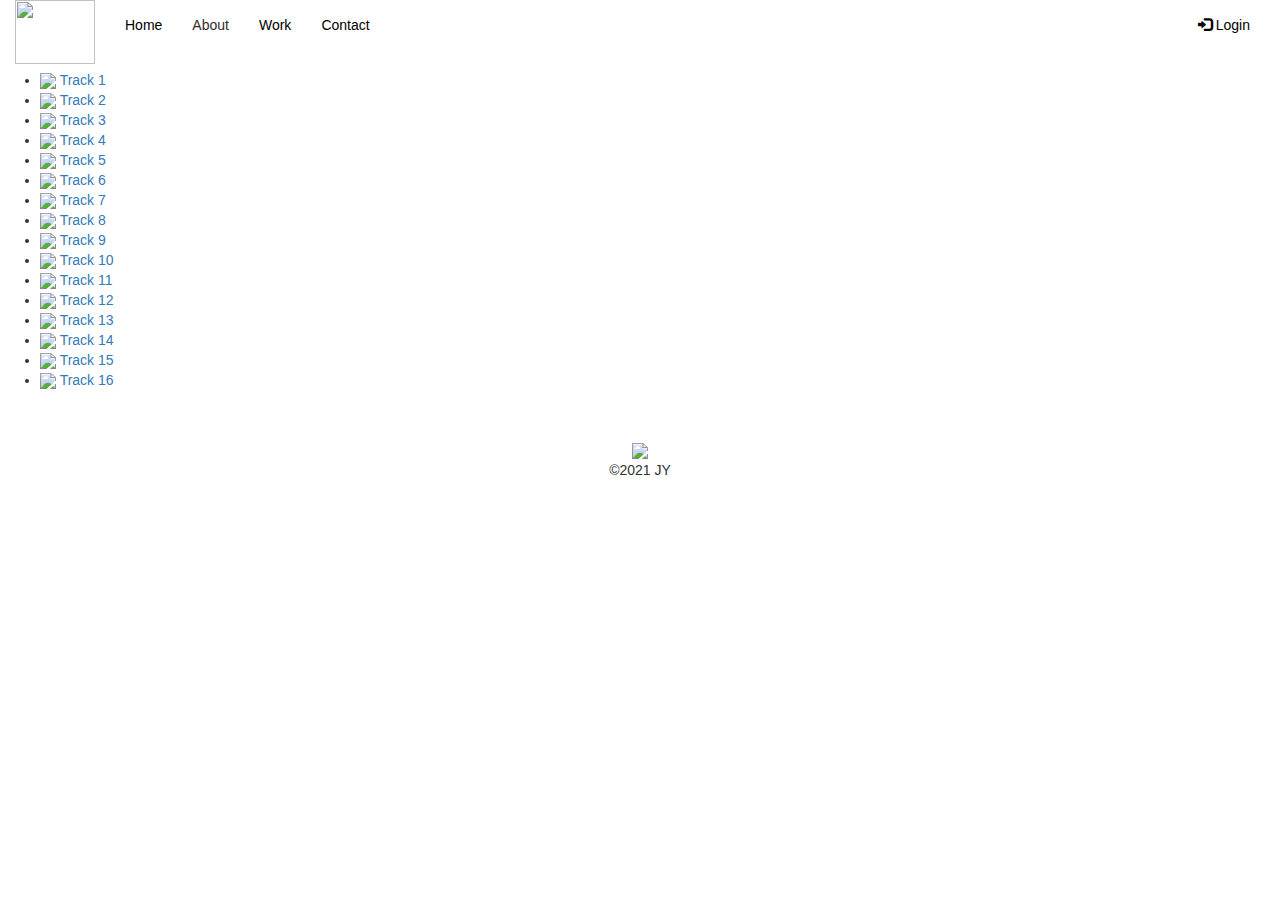
==== index.html @ b861fa4c "Create index.html" ====
<!DOCTYPE html>
<html lang="en">
<head>
  <title>Bootstrap Example</title>
  <meta charset="utf-8">
  <meta name="viewport" content="width=device-width, initial-scale=1">
  <link rel="stylesheet" href="https://maxcdn.bootstrapcdn.com/bootstrap/3.4.1/css/bootstrap.min.css">
    <link rel="stylesheet" href="https://cdnjs.cloudflare.com/ajax/libs/normalize/5.0.0/normalize.css">
    <link href ="main.css" rel="stylesheet" type="text/css">
    <script src="https://ajax.googleapis.com/ajax/libs/jquery/3.5.1/jquery.min.js"></script>
    <script src="https://maxcdn.bootstrapcdn.com/bootstrap/3.4.1/js/bootstrap.min.js"></script>
    <script src="https://ajax.googleapis.com/ajax/libs/jquery/1.12.4/jquery.min.js"></script>

</head>
<body>

  <div class="cover" >
    <nav class="navbar navbar-inverse" style="background-color: transparent; border:0;">
        <div class="container-fluid">
          <div class="navbar-header">
            <button type="button" class="navbar-toggle" data-toggle="collapse" data-target="#myNavbar">
              <span class="icon-bar"></span>
              <span class="icon-bar"></span>
              <span class="icon-bar"></span>                        
            </button>

            <a class="navbar-brand" href="#"> <img src="music.png" style="margin-top:-15px;height:64px;width: 80px;"></a>
          </div>
          <div class="collapse navbar-collapse" id="myNavbar">
            <ul class="nav navbar-nav"  >
              <li class="active"><a href="http://127.0.0.1:5502/index.html" style="color:black; background-color:transparent;" >Home</a></li>
              <li><a href="http://127.0.0.1:5502/about.html"style="color:rgb(51, 44, 44);">About</a></li>
              <li><a href="#"style="color:black;">Work</a></li>
              <li><a href="http://127.0.0.1:5502/contact.html"style="color:black;">Contact</a></li>
            </ul>
            <ul class="nav navbar-nav navbar-right">
              <li><a href="#"style="color:black;"><span class="glyphicon glyphicon-log-in"></span> Login</a></li>
            </ul>
          </div>
        </div>
      </nav>
    </div>

 <div class="work-container">
 <ul id="rig">
     <li onclick = "location.href='works_detail.html'">
         <a class="rig-cell" href="https://music.youtube.com">
             <img class="rig-img" src="1.jpg">
             <span class="rig-overlay"></span>
             <span class="rig-text">Track 1</span>
         </a>
     </li>
     <li onclick = "location.href='works_detail.html'" >
         <a class="rig-cell" href="https://music.youtube.com">
             <img class="rig-img" src="2.jpg">
             <span class="rig-overlay"></span>
             <span class="rig-text">Track 2</span>
         </a>
     </li>
     <li onclick = "location.href='works_detail.html'">
         <a class="rig-cell" href="https://music.youtube.com">
             <img class="rig-img" src="3.jpg">
             <span class="rig-overlay"></span>
             <span class="rig-text">Track 3</span>
         </a>
     </li>
     <li onclick = "location.href='works_detail.html'" >
         <a class="rig-cell" href="https://music.youtube.com">
             <img class="rig-img" src="4.jpg">
             <span class="rig-overlay"></span>
             <span class="rig-text">Track 4</span>
         </a>
     </li>
     <li onclick = "location.href='works_detail.html'" >
         <a class="rig-cell" href="https://music.youtube.com">
             <img class="rig-img" src="5.jpg">
             <span class="rig-overlay"></span>
             <span class="rig-text">Track 5</span>
         </a>
     </li>
     <li onclick = "location.href='works_detail.html'" >
         <a class="rig-cell" href="https://music.youtube.com">
             <img class="rig-img" src="6.jpg">
             <span class="rig-overlay"></span>
             <span class="rig-text">Track 6</span>
         </a>
     </li>
     <li onclick = "location.href='works_detail.html'" >
         <a class="rig-cell" href="https://music.youtube.com">
             <img class="rig-img" src="7.jpg">
             <span class="rig-overlay"></span>
             <span class="rig-text">Track 7</span>
         </a>
     </li>
     <li onclick = "location.href='works_detail.html'" >
         <a class="rig-cell" href="https://music.youtube.com">
             <img class="rig-img" src="8.jpg">
             <span class="rig-overlay"></span>
             <span class="rig-text">Track 8</span>
         </a>
     </li>
     <li onclick = "location.href='works_detail.html'" >
         <a class="rig-cell" href="https://music.youtube.com">
             <img class="rig-img" src="9.jpg">
             <span class="rig-overlay"></span>
             <span class="rig-text">Track 9</span>
         </a>
     </li>
     <li onclick = "location.href='works_detail.html'" >
         <a class="rig-cell" href="https://music.youtube.com">
             <img class="rig-img" src="10.jpg">
             <span class="rig-overlay"></span>
             <span class="rig-text">Track 10</span>
         </a>
     </li>
     <li onclick = "location.href='works_detail.html'" >
         <a class="rig-cell" href="https://music.youtube.com">
             <img class="rig-img" src="11.jpg">
             <span class="rig-overlay"></span>
             <span class="rig-text">Track 11</span>
         </a>
     </li>
     <li onclick = "location.href='works_detail.html'" >
         <a class="rig-cell" href="https://music.youtube.com">
             <img class="rig-img" src="1.jpg">
             <span class="rig-overlay"></span>
             <span class="rig-text">Track 12</span>
         </a>
     </li>
     <li onclick = "location.href='works_detail.html'">
      <a class="rig-cell" href="https://music.youtube.com">
          <img class="rig-img" src="2.jpg">
          <span class="rig-overlay"></span>
          <span class="rig-text">Track 13</span>
      </a>
  </li>
  <li onclick = "location.href='works_detail.html'" >
      <a class="rig-cell" href="https://music.youtube.com">
          <img class="rig-img" src="3.jpg">
          <span class="rig-overlay"></span>
          <span class="rig-text">Track 14</span>
      </a>
  </li>
  <li onclick = "location.href='works_detail.html'">
      <a class="rig-cell" href="https://music.youtube.com">
          <img class="rig-img" src="4.jpg">
          <span class="rig-overlay"></span>
          <span class="rig-text">Track 15</span>
      </a>
  </li>
  <li onclick = "location.href='works_detail.html'" >
      <a class="rig-cell" href="https://music.youtube.com">
          <img class="rig-img" src="5.jpg">
          <span class="rig-overlay"></span>
          <span class="rig-text">Track 16</span>
      </a>
  </li>
 </ul>
 </div>
</div><br>

<footer class="container-fluid text-center"style="height:0.01px;margin-top:20px">
  <img src="headphones.png" style="width:15%;margin-bottom: 0px;">
  <br>
      ©2021 JY
  </footer>

</body>
</html>
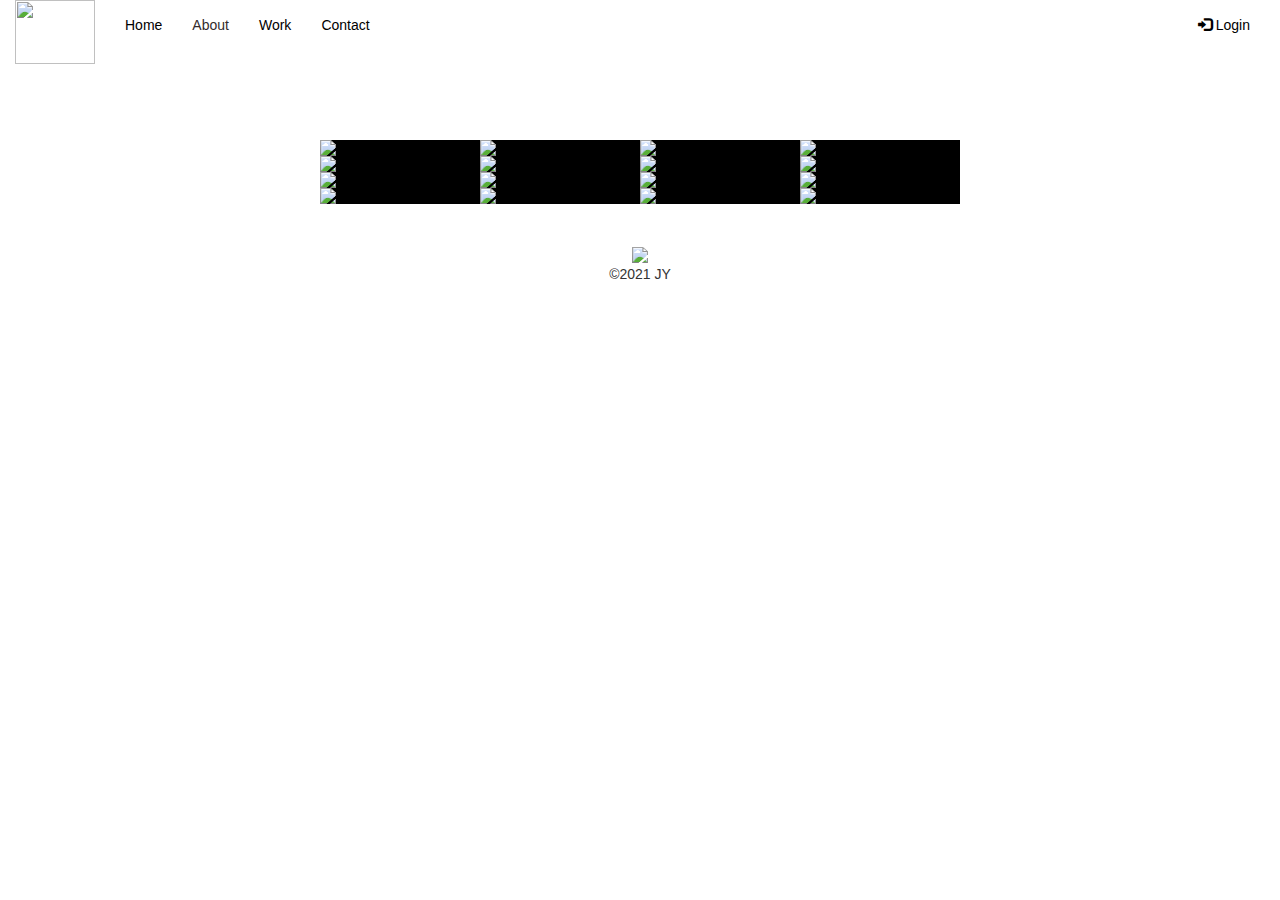
==== commit f585b472: "Update index.html" ====
--- a/index.html
+++ b/index.html
@@ -1,7 +1,7 @@
 <!DOCTYPE html>
 <html lang="en">
 <head>
-  <title>Bootstrap Example</title>
+  <title>Music</title>
   <meta charset="utf-8">
   <meta name="viewport" content="width=device-width, initial-scale=1">
   <link rel="stylesheet" href="https://maxcdn.bootstrapcdn.com/bootstrap/3.4.1/css/bootstrap.min.css">
--- a/main.css
+++ b/main.css
@@ -0,0 +1,141 @@
+.navbar {
+    margin-bottom: 0;
+    border-radius: 0;
+  }
+  footer {
+          background-color: rgb(34, 32, 32);
+          /* padding: 2px; */
+  }
+
+  body{
+    background-color:white;
+  }
+  .row {
+  display: -ms-flexbox; /* IE10 */
+  display: flex;
+  -ms-flex-wrap: wrap; /* IE10 */
+  flex-wrap: wrap;
+  padding: 0 35px;
+  }
+
+  /* Create four equal columns that sits next to each other */
+  .column {
+  -ms-flex: 25%; /* IE10 */
+  flex: 25%;
+  max-width: 15%;
+  padding: 0 20px;
+  }
+
+  .column img {
+  margin-top: 8px;
+  vertical-align: middle;
+  width: 100%;
+  }
+  .work-container{
+      background-color: white;
+      margin-top:7%;
+      align: center;
+  }
+
+  #rig {
+      vertical-align: center;
+      height: 70%;
+      max-width:50%;
+      margin:0 auto; 
+      padding:0;
+      font-size:0;
+      list-style:none;
+      background-color:#000;
+  }
+  #rig li {
+      display: inline-block;
+      *display:inline;
+      width:25%;
+      vertical-align:middle;
+      box-sizing:border-box;
+      margin:0;
+      padding:0;
+  }
+  
+  .rig-cell {
+      /*margin:12px;
+      box-shadow:0 0 6px rgba(0,0,0,0.3);*/
+      display:block;
+      position: relative;
+      overflow:hidden;
+  }
+  .rig-img {
+      display:block;
+      width: 100%;
+      height: auto;
+      border:none;
+      transform:scale(1);
+      transition:all 1s;
+  }
+
+  #rig li:hover .rig-img {
+      transform:scale(1.05);
+  }
+          
+  .rig-overlay {
+      position: absolute;
+      display:block;
+      top: 0;
+      left: 0;
+      bottom: 0;
+      right: 0;
+      margin: auto;
+      background: #0A1931 url(img/link.png) no-repeat center 20%;
+      background-size:50px 50px;
+      opacity:0;
+      filter:alpha(opacity=0);
+      transition:all 0.6s;
+  }
+  #rig li:hover .rig-overlay {
+      opacity:0.8;
+  }
+  .rig-text {
+      display:block;
+      padding:0 30px;
+      box-sizing:border-box;
+      position:absolute;
+      left:0;
+      width:100%;
+      text-align:center;
+      text-transform:capitalize;
+      font-size:18px;
+      font-weight:bold;
+      font-family: 'Oswald', sans-serif;
+      font-weight:normal!important;
+      top:40%;
+      color:white;
+      opacity:0;
+      filter:alpha(opacity=0);
+      transform:translateY(-20px);
+      transition:all .3s;
+  }
+  #rig li:hover .rig-text {
+      transform:translateY(0px);
+      opacity:0.9;
+  }
+  @media screen and (max-width: 800px) {
+  .column {
+      -ms-flex: 50%;
+      flex: 50%;
+      max-width: 50%;
+  }
+  #rig li {
+          width:33.33%;
+      }
+  }
+
+  @media screen and (max-width: 600px) {
+  .column {
+      -ms-flex: 100%;
+      flex: 100%;
+      max-width: 100%;
+  }
+  #rig li {
+          width:50%;
+      }
+  }
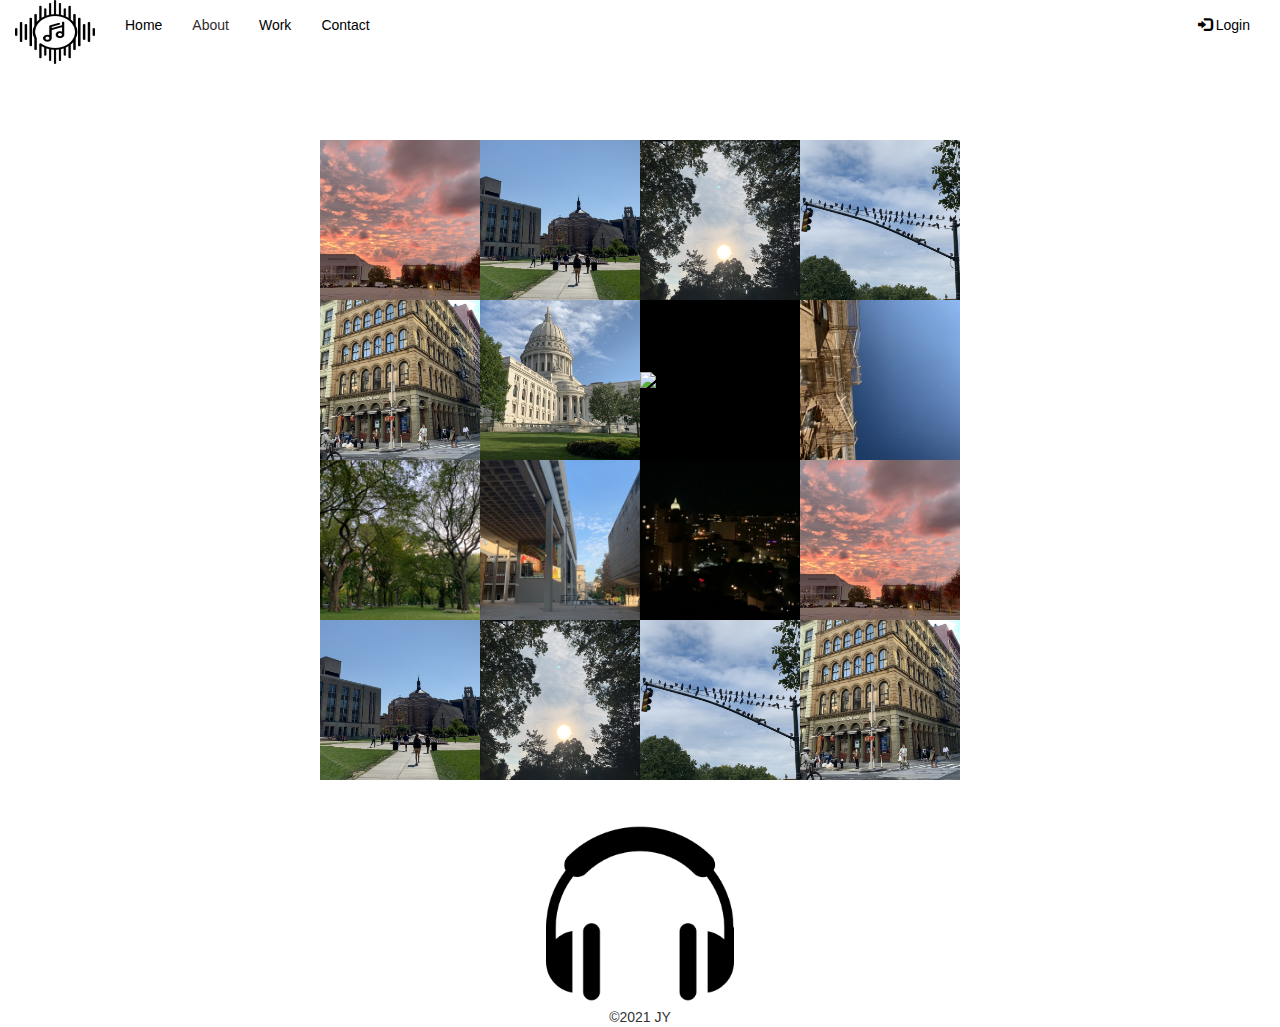
==== commit a07ed8e5: "Update index.html" ====
--- a/index.html
+++ b/index.html
@@ -29,12 +29,12 @@
           <div class="collapse navbar-collapse" id="myNavbar">
             <ul class="nav navbar-nav"  >
               <li class="active"><a href="http://127.0.0.1:5502/index.html" style="color:black; background-color:transparent;" >Home</a></li>
-              <li><a href="http://127.0.0.1:5502/about.html"style="color:rgb(51, 44, 44);">About</a></li>
-              <li><a href="#"style="color:black;">Work</a></li>
-              <li><a href="http://127.0.0.1:5502/contact.html"style="color:black;">Contact</a></li>
+              <li><a href="http://127.0.0.1:5502/about.html" style="color:rgb(51, 44, 44);">About</a></li>
+              <li><a href="#" style="color:black;">Work</a></li>
+              <li><a href="http://127.0.0.1:5502/contact.html" style="color:black;">Contact</a></li>
             </ul>
             <ul class="nav navbar-nav navbar-right">
-              <li><a href="#"style="color:black;"><span class="glyphicon glyphicon-log-in"></span> Login</a></li>
+              <li><a href="#" style="color:black;"><span class="glyphicon glyphicon-log-in"></span> Login</a></li>
             </ul>
           </div>
         </div>
@@ -157,9 +157,9 @@
   </li>
  </ul>
  </div>
-</div><br>
+<br>
 
-<footer class="container-fluid text-center"style="height:0.01px;margin-top:20px">
+<footer class="container-fluid text-center" style="height:0.01px;margin-top:20px">
   <img src="headphones.png" style="width:15%;margin-bottom: 0px;">
   <br>
       ©2021 JY
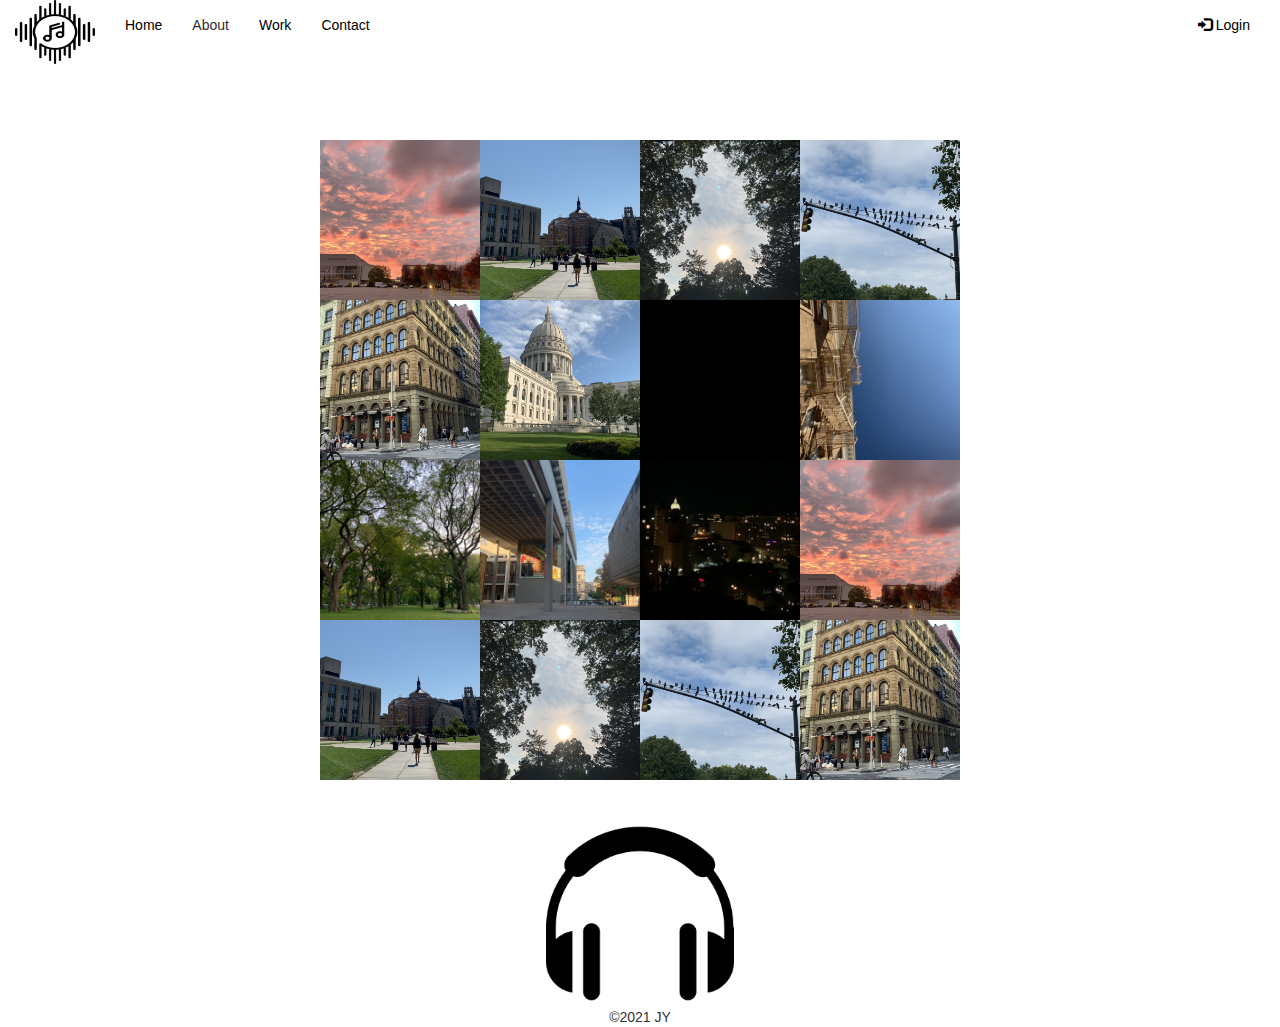
==== commit 02bf0418: "Update index.html" ====
--- a/index.html
+++ b/index.html
@@ -24,7 +24,7 @@
               <span class="icon-bar"></span>                        
             </button>
 
-            <a class="navbar-brand" href="#"> <img src="music.png" style="margin-top:-15px;height:64px;width: 80px;"></a>
+            <a class="navbar-brand" href="#"> <img src="music.png" style="margin-top:-15px;height:64px;width: 80px;" alt=""></a>
           </div>
           <div class="collapse navbar-collapse" id="myNavbar">
             <ul class="nav navbar-nav"  >
@@ -45,112 +45,112 @@
  <ul id="rig">
      <li onclick = "location.href='works_detail.html'">
          <a class="rig-cell" href="https://music.youtube.com">
-             <img class="rig-img" src="1.jpg">
+             <img class="rig-img" src="1.jpg" alt="">
              <span class="rig-overlay"></span>
              <span class="rig-text">Track 1</span>
          </a>
      </li>
      <li onclick = "location.href='works_detail.html'" >
          <a class="rig-cell" href="https://music.youtube.com">
-             <img class="rig-img" src="2.jpg">
+             <img class="rig-img" src="2.jpg" alt="">
              <span class="rig-overlay"></span>
              <span class="rig-text">Track 2</span>
          </a>
      </li>
      <li onclick = "location.href='works_detail.html'">
          <a class="rig-cell" href="https://music.youtube.com">
-             <img class="rig-img" src="3.jpg">
+             <img class="rig-img" src="3.jpg" alt="">
              <span class="rig-overlay"></span>
              <span class="rig-text">Track 3</span>
          </a>
      </li>
      <li onclick = "location.href='works_detail.html'" >
          <a class="rig-cell" href="https://music.youtube.com">
-             <img class="rig-img" src="4.jpg">
+             <img class="rig-img" src="4.jpg" alt="">
              <span class="rig-overlay"></span>
              <span class="rig-text">Track 4</span>
          </a>
      </li>
      <li onclick = "location.href='works_detail.html'" >
          <a class="rig-cell" href="https://music.youtube.com">
-             <img class="rig-img" src="5.jpg">
+             <img class="rig-img" src="5.jpg" alt="">
              <span class="rig-overlay"></span>
              <span class="rig-text">Track 5</span>
          </a>
      </li>
      <li onclick = "location.href='works_detail.html'" >
          <a class="rig-cell" href="https://music.youtube.com">
-             <img class="rig-img" src="6.jpg">
+             <img class="rig-img" src="6.jpg" alt="">
              <span class="rig-overlay"></span>
              <span class="rig-text">Track 6</span>
          </a>
      </li>
      <li onclick = "location.href='works_detail.html'" >
          <a class="rig-cell" href="https://music.youtube.com">
-             <img class="rig-img" src="7.jpg">
+             <img class="rig-img" src="7.jpg" alt="">
              <span class="rig-overlay"></span>
              <span class="rig-text">Track 7</span>
          </a>
      </li>
      <li onclick = "location.href='works_detail.html'" >
          <a class="rig-cell" href="https://music.youtube.com">
-             <img class="rig-img" src="8.jpg">
+             <img class="rig-img" src="8.jpg" alt="">
              <span class="rig-overlay"></span>
              <span class="rig-text">Track 8</span>
          </a>
      </li>
      <li onclick = "location.href='works_detail.html'" >
          <a class="rig-cell" href="https://music.youtube.com">
-             <img class="rig-img" src="9.jpg">
+             <img class="rig-img" src="9.jpg" alt="">
              <span class="rig-overlay"></span>
              <span class="rig-text">Track 9</span>
          </a>
      </li>
      <li onclick = "location.href='works_detail.html'" >
          <a class="rig-cell" href="https://music.youtube.com">
-             <img class="rig-img" src="10.jpg">
+             <img class="rig-img" src="10.jpg" alt="">
              <span class="rig-overlay"></span>
              <span class="rig-text">Track 10</span>
          </a>
      </li>
      <li onclick = "location.href='works_detail.html'" >
          <a class="rig-cell" href="https://music.youtube.com">
-             <img class="rig-img" src="11.jpg">
+             <img class="rig-img" src="11.jpg" alt="">
              <span class="rig-overlay"></span>
              <span class="rig-text">Track 11</span>
          </a>
      </li>
      <li onclick = "location.href='works_detail.html'" >
          <a class="rig-cell" href="https://music.youtube.com">
-             <img class="rig-img" src="1.jpg">
+             <img class="rig-img" src="1.jpg" alt="">
              <span class="rig-overlay"></span>
              <span class="rig-text">Track 12</span>
          </a>
      </li>
      <li onclick = "location.href='works_detail.html'">
       <a class="rig-cell" href="https://music.youtube.com">
-          <img class="rig-img" src="2.jpg">
+          <img class="rig-img" src="2.jpg" alt="">
           <span class="rig-overlay"></span>
           <span class="rig-text">Track 13</span>
       </a>
   </li>
   <li onclick = "location.href='works_detail.html'" >
       <a class="rig-cell" href="https://music.youtube.com">
-          <img class="rig-img" src="3.jpg">
+          <img class="rig-img" src="3.jpg" alt="">
           <span class="rig-overlay"></span>
           <span class="rig-text">Track 14</span>
       </a>
   </li>
   <li onclick = "location.href='works_detail.html'">
       <a class="rig-cell" href="https://music.youtube.com">
-          <img class="rig-img" src="4.jpg">
+          <img class="rig-img" src="4.jpg" alt="">
           <span class="rig-overlay"></span>
           <span class="rig-text">Track 15</span>
       </a>
   </li>
   <li onclick = "location.href='works_detail.html'" >
       <a class="rig-cell" href="https://music.youtube.com">
-          <img class="rig-img" src="5.jpg">
+          <img class="rig-img" src="5.jpg" alt="">
           <span class="rig-overlay"></span>
           <span class="rig-text">Track 16</span>
       </a>
@@ -160,7 +160,7 @@
 <br>
 
 <footer class="container-fluid text-center" style="height:0.01px;margin-top:20px">
-  <img src="headphones.png" style="width:15%;margin-bottom: 0px;">
+  <img src="headphones.png" style="width:15%;margin-bottom: 0px;" alt="">
   <br>
       ©2021 JY
   </footer>
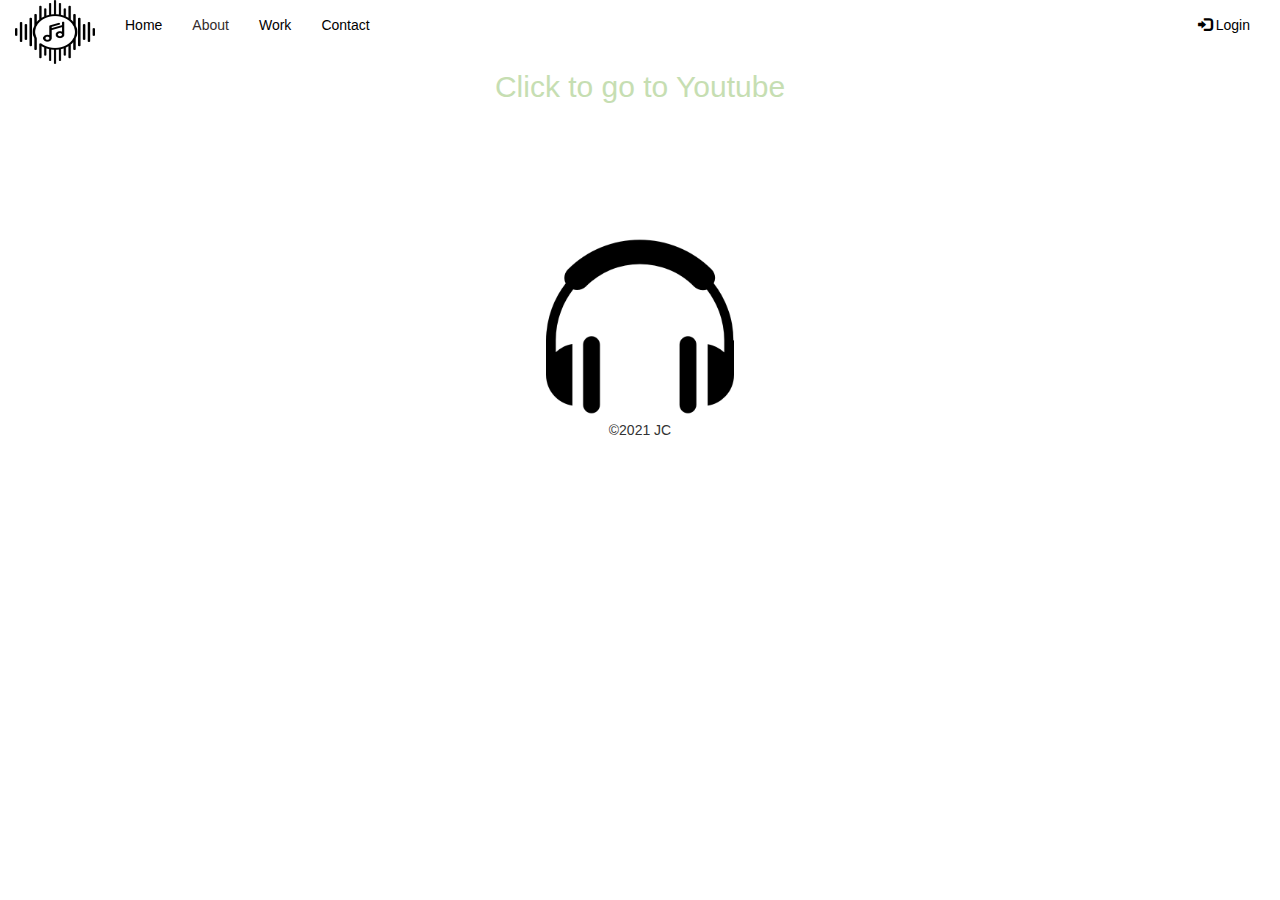
==== commit 2a632a88: "Update index.html" ====
--- a/index.html
+++ b/index.html
@@ -1,7 +1,7 @@
 <!DOCTYPE html>
 <html lang="en">
 <head>
-  <title>Music</title>
+  <title>Jin</title>
   <meta charset="utf-8">
   <meta name="viewport" content="width=device-width, initial-scale=1">
   <link rel="stylesheet" href="https://maxcdn.bootstrapcdn.com/bootstrap/3.4.1/css/bootstrap.min.css">
@@ -14,6 +14,7 @@
 </head>
 <body>
 
+ 
   <div class="cover" >
     <nav class="navbar navbar-inverse" style="background-color: transparent; border:0;">
         <div class="container-fluid">
@@ -28,10 +29,10 @@
           </div>
           <div class="collapse navbar-collapse" id="myNavbar">
             <ul class="nav navbar-nav"  >
-              <li class="active"><a href="http://127.0.0.1:5502/index.html" style="color:black; background-color:transparent;" >Home</a></li>
-              <li><a href="http://127.0.0.1:5502/about.html" style="color:rgb(51, 44, 44);">About</a></li>
-              <li><a href="#" style="color:black;">Work</a></li>
-              <li><a href="http://127.0.0.1:5502/contact.html" style="color:black;">Contact</a></li>
+                <li class="active"><a href="index.html" style="color:black; background-color:transparent;" >Home</a></li>
+                <li><a href="about.html" style="color:rgb(51, 44, 44);">About</a></li>
+                <li><a href="work.html" style="color:black;">Work</a></li>
+                <li><a href="contact.html" style="color:black;">Contact</a></li>
             </ul>
             <ul class="nav navbar-nav navbar-right">
               <li><a href="#" style="color:black;"><span class="glyphicon glyphicon-log-in"></span> Login</a></li>
@@ -39,118 +40,125 @@
           </div>
         </div>
       </nav>
-    </div>
+    </div> 
+
+
+<div class="bg-image"></div>
+<div class="bg-text">
+    <h1>Click to go to Youtube</h1>
+    
+</div>
 
  <div class="work-container">
  <ul id="rig">
      <li onclick = "location.href='works_detail.html'">
-         <a class="rig-cell" href="https://music.youtube.com">
-             <img class="rig-img" src="1.jpg" alt="">
+         <a class="rig-cell" href="https://www.youtube.com/watch?v=RBziCrQVbbs&list=PLrx4fgS2HvjQP-H2-Et3j93CkmK1y53JT&index=1">
+             <img class="rig-img" src="button.png" alt="">
              <span class="rig-overlay"></span>
              <span class="rig-text">Track 1</span>
          </a>
      </li>
      <li onclick = "location.href='works_detail.html'" >
-         <a class="rig-cell" href="https://music.youtube.com">
-             <img class="rig-img" src="2.jpg" alt="">
+         <a class="rig-cell" href="https://www.youtube.com/watch?v=lzhN0dnHP48&list=PLrx4fgS2HvjQP-H2-Et3j93CkmK1y53JT&index=2">
+             <img class="rig-img" src="button.png" alt="">
              <span class="rig-overlay"></span>
              <span class="rig-text">Track 2</span>
          </a>
      </li>
      <li onclick = "location.href='works_detail.html'">
-         <a class="rig-cell" href="https://music.youtube.com">
-             <img class="rig-img" src="3.jpg" alt="">
+         <a class="rig-cell" href="https://www.youtube.com/watch?v=wMKM8Z5V8WQ&list=PLrx4fgS2HvjQP-H2-Et3j93CkmK1y53JT&index=3">
+             <img class="rig-img" src="button.png" alt="">
              <span class="rig-overlay"></span>
              <span class="rig-text">Track 3</span>
          </a>
      </li>
      <li onclick = "location.href='works_detail.html'" >
-         <a class="rig-cell" href="https://music.youtube.com">
-             <img class="rig-img" src="4.jpg" alt="">
+         <a class="rig-cell" href="https://www.youtube.com/watch?v=_1hZgmeLh00&list=PLrx4fgS2HvjQP-H2-Et3j93CkmK1y53JT&index=12">
+             <img class="rig-img" src="button.png" alt="">
              <span class="rig-overlay"></span>
              <span class="rig-text">Track 4</span>
          </a>
      </li>
      <li onclick = "location.href='works_detail.html'" >
-         <a class="rig-cell" href="https://music.youtube.com">
-             <img class="rig-img" src="5.jpg" alt="">
+         <a class="rig-cell" href="https://www.youtube.com/watch?v=fxndThzyLP8&list=PLrx4fgS2HvjQP-H2-Et3j93CkmK1y53JT&index=11">
+             <img class="rig-img" src="button.png" alt="">
              <span class="rig-overlay"></span>
              <span class="rig-text">Track 5</span>
          </a>
      </li>
      <li onclick = "location.href='works_detail.html'" >
-         <a class="rig-cell" href="https://music.youtube.com">
-             <img class="rig-img" src="6.jpg" alt="">
+         <a class="rig-cell" href="https://www.youtube.com/watch?v=wNOlkk-UROo&list=PLrx4fgS2HvjQP-H2-Et3j93CkmK1y53JT&index=10">
+             <img class="rig-img" src="button.png" alt="">
              <span class="rig-overlay"></span>
              <span class="rig-text">Track 6</span>
          </a>
      </li>
      <li onclick = "location.href='works_detail.html'" >
-         <a class="rig-cell" href="https://music.youtube.com">
-             <img class="rig-img" src="7.jpg" alt="">
+         <a class="rig-cell" href="https://www.youtube.com/watch?v=DdJN0n7tirk&list=PLrx4fgS2HvjQP-H2-Et3j93CkmK1y53JT&index=9">
+             <img class="rig-img" src="button.png" alt="">
              <span class="rig-overlay"></span>
              <span class="rig-text">Track 7</span>
          </a>
      </li>
      <li onclick = "location.href='works_detail.html'" >
-         <a class="rig-cell" href="https://music.youtube.com">
-             <img class="rig-img" src="8.jpg" alt="">
+         <a class="rig-cell" href="https://www.youtube.com/watch?v=OpNDNC9rnuE&list=PLrx4fgS2HvjQP-H2-Et3j93CkmK1y53JT&index=8">
+             <img class="rig-img" src="button.png" alt="">
              <span class="rig-overlay"></span>
              <span class="rig-text">Track 8</span>
          </a>
      </li>
      <li onclick = "location.href='works_detail.html'" >
-         <a class="rig-cell" href="https://music.youtube.com">
-             <img class="rig-img" src="9.jpg" alt="">
+         <a class="rig-cell" href="https://www.youtube.com/watch?v=GepkLjpy5g4&list=PLrx4fgS2HvjQP-H2-Et3j93CkmK1y53JT&index=7 ">
+             <img class="rig-img" src="button.png" alt="">
              <span class="rig-overlay"></span>
              <span class="rig-text">Track 9</span>
          </a>
      </li>
      <li onclick = "location.href='works_detail.html'" >
-         <a class="rig-cell" href="https://music.youtube.com">
-             <img class="rig-img" src="10.jpg" alt="">
+         <a class="rig-cell" href="https://www.youtube.com/watch?v=yjLINYaQg7Q&list=PLrx4fgS2HvjQP-H2-Et3j93CkmK1y53JT&index=6">
+             <img class="rig-img" src="button.png" alt="">
              <span class="rig-overlay"></span>
              <span class="rig-text">Track 10</span>
          </a>
      </li>
      <li onclick = "location.href='works_detail.html'" >
-         <a class="rig-cell" href="https://music.youtube.com">
-             <img class="rig-img" src="11.jpg" alt="">
+         <a class="rig-cell" href="https://www.youtube.com/watch?v=ycXf9RKe-yU&list=PLrx4fgS2HvjQP-H2-Et3j93CkmK1y53JT&index=5">
+             <img class="rig-img" src="button.png" alt="">
              <span class="rig-overlay"></span>
              <span class="rig-text">Track 11</span>
          </a>
      </li>
      <li onclick = "location.href='works_detail.html'" >
-         <a class="rig-cell" href="https://music.youtube.com">
-             <img class="rig-img" src="1.jpg" alt="">
+         <a class="rig-cell" href="https://www.youtube.com/watch?v=D2DRgRJRwfw&list=PLrx4fgS2HvjQP-H2-Et3j93CkmK1y53JT&index=4">
+             <img class="rig-img" src="button.png" alt="">
              <span class="rig-overlay"></span>
              <span class="rig-text">Track 12</span>
          </a>
      </li>
      <li onclick = "location.href='works_detail.html'">
       <a class="rig-cell" href="https://music.youtube.com">
-          <img class="rig-img" src="2.jpg" alt="">
+          <img class="rig-img" src="button.png" alt="">
           <span class="rig-overlay"></span>
           <span class="rig-text">Track 13</span>
       </a>
   </li>
   <li onclick = "location.href='works_detail.html'" >
       <a class="rig-cell" href="https://music.youtube.com">
-          <img class="rig-img" src="3.jpg" alt="">
+          <img class="rig-img" src="button.png" alt="">
           <span class="rig-overlay"></span>
           <span class="rig-text">Track 14</span>
       </a>
   </li>
   <li onclick = "location.href='works_detail.html'">
       <a class="rig-cell" href="https://music.youtube.com">
-          <img class="rig-img" src="4.jpg" alt="">
+          <img class="rig-img" src="button.png" alt="">
           <span class="rig-overlay"></span>
           <span class="rig-text">Track 15</span>
       </a>
   </li>
   <li onclick = "location.href='works_detail.html'" >
       <a class="rig-cell" href="https://music.youtube.com">
-          <img class="rig-img" src="5.jpg" alt="">
+          <img class="rig-img" src="button.png" alt="">
           <span class="rig-overlay"></span>
           <span class="rig-text">Track 16</span>
       </a>
@@ -162,7 +170,7 @@
 <footer class="container-fluid text-center" style="height:0.01px;margin-top:20px">
   <img src="headphones.png" style="width:15%;margin-bottom: 0px;" alt="">
   <br>
-      ©2021 JY
+      ©2021 JC
   </footer>
 
 </body>
--- a/main.css
+++ b/main.css
@@ -8,8 +8,22 @@
   }
 
   body{
-    background-color:white;
+    background-image:url('background.jpg');
+    background-repeat:no-repeat;
+    background-attachment:fixed;
+    background-size:cover;
+   }
+
+  h1 {
+    font-family: Arial, Helvetica, sans-serif;
+    font-size: 30px;
+    font-style: bold;
+    font-weight: 100;
+    text-align: center;
+    color: rgba(198, 222, 178, 1)
+    
   }
+  
   .row {
   display: -ms-flexbox; /* IE10 */
   display: flex;
@@ -32,9 +46,9 @@
   width: 100%;
   }
   .work-container{
-      background-color: white;
+      background-color: transparent;
       margin-top:7%;
-      align: center;
+      text-align: center;
   }
 
   #rig {
@@ -45,7 +59,9 @@
       padding:0;
       font-size:0;
       list-style:none;
-      background-color:#000;
+      background-color: transparent;
+     
+      
   }
   #rig li {
       display: inline-block;
@@ -63,6 +79,7 @@
       display:block;
       position: relative;
       overflow:hidden;
+      
   }
   .rig-img {
       display:block;
@@ -71,10 +88,13 @@
       border:none;
       transform:scale(1);
       transition:all 1s;
+      border-radius: 50px;
+      filter: blur(1px)
+      opacity(80%)
   }
 
   #rig li:hover .rig-img {
-      transform:scale(1.05);
+      transform:scale(1.02);
   }
           
   .rig-overlay {
@@ -92,7 +112,7 @@
       transition:all 0.6s;
   }
   #rig li:hover .rig-overlay {
-      opacity:0.8;
+      opacity: 0.01;
   }
   .rig-text {
       display:block;
